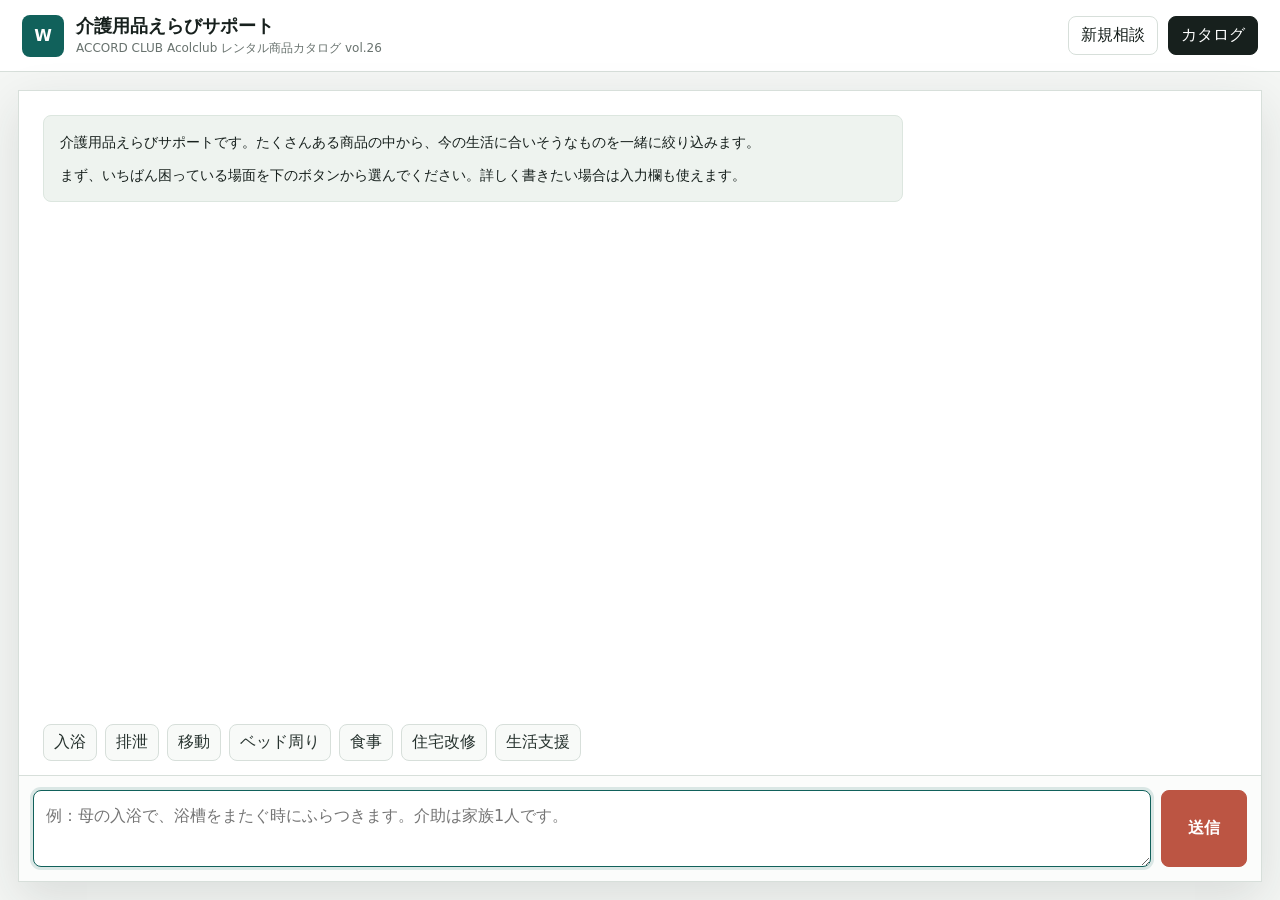
==== index.html @ 6ee480f8 "ページ修正" ====
<!doctype html>
<html lang="ja">
  <head>
    <meta charset="utf-8">
    <meta name="viewport" content="width=device-width, initial-scale=1">
    <title>介護用品えらびサポート</title>
    <link rel="icon" href="data:,">
    <link rel="stylesheet" href="styles.css?v=20260615-2">
  </head>
  <body>
    <div class="app-shell">
      <header class="topbar">
        <div class="brand">
          <div class="brand-mark" aria-hidden="true">W</div>
          <div>
            <h1>介護用品えらびサポート</h1>
            <p>ACCORD CLUB Acolclub レンタル商品カタログ vol.26</p>
          </div>
        </div>
        <div class="topbar-actions">
          <button class="ghost-button" id="resetButton" type="button">新規相談</button>
          <a class="catalog-link" href="catalog-page.html?page=3&print=1" target="_blank" rel="noreferrer">カタログ</a>
        </div>
      </header>

      <main class="workspace">
        <section class="chat-pane" aria-label="相談チャット">
          <div class="messages" id="messages"></div>

          <div class="quick-chips" id="quickChips" aria-label="相談場面">
            <button type="button" data-seed="入浴で困っています">入浴</button>
            <button type="button" data-seed="排泄で困っています">排泄</button>
            <button type="button" data-seed="移動や歩行で困っています">移動</button>
            <button type="button" data-seed="ベッド周りで困っています">ベッド周り</button>
            <button type="button" data-seed="食事で困っています">食事</button>
            <button type="button" data-seed="住宅改修や家の中の動線で困っています">住宅改修</button>
            <button type="button" data-seed="毎日の生活動作で困っています">生活支援</button>
          </div>

          <form class="composer" id="chatForm">
            <textarea
              id="chatInput"
              rows="2"
              placeholder="例：母の入浴で、浴槽をまたぐ時にふらつきます。介助は家族1人です。"
              aria-label="相談内容"
            ></textarea>
            <button type="submit">送信</button>
          </form>
        </section>

        <div class="app-state-store" hidden aria-hidden="true">
          <span id="progressCount">0/5</span>
          <div id="factGrid"></div>
          <span id="catalogSource">P1</span>
          <div id="pageList"></div>
          <span id="previewPage">P1</span>
          <strong id="previewTitle">Acolclub目次</strong>
          <a id="previewLink" href="catalog-page.html?page=3&print=1" target="_blank" rel="noreferrer">PDFで開く</a>
          <div id="previewMedia">
            <img id="previewImage" src="" alt="" hidden>
          </div>
        </div>
      </main>
    </div>

    <script src="catalog-data.js?v=20260615-2"></script>
    <script src="product-data.js?v=20260615-2"></script>
    <script src="app.js?v=20260615-2"></script>
  </body>
</html>
---- styles.css ----
:root {
  color-scheme: light;
  --bg: #f4f6f4;
  --surface: #ffffff;
  --surface-2: #eef3ef;
  --ink: #17201d;
  --muted: #68726e;
  --line: #d7dfda;
  --teal: #11615b;
  --teal-soft: #dfeeed;
  --coral: #bc5543;
  --amber: #b68124;
  --shadow: 0 16px 45px rgba(32, 45, 41, 0.12);
}

* {
  box-sizing: border-box;
}

html,
body {
  height: 100%;
}

body {
  margin: 0;
  background: var(--bg);
  color: var(--ink);
  font-family: "Yu Gothic UI", "Meiryo", system-ui, sans-serif;
  letter-spacing: 0;
}

button,
textarea,
a {
  font: inherit;
}

button {
  cursor: pointer;
}

.app-shell {
  min-height: 100%;
  display: grid;
  grid-template-rows: auto 1fr;
}

.topbar {
  min-height: 72px;
  display: flex;
  align-items: center;
  justify-content: space-between;
  gap: 20px;
  padding: 14px 22px;
  background: var(--surface);
  border-bottom: 1px solid var(--line);
}

.brand {
  display: flex;
  align-items: center;
  gap: 12px;
  min-width: 0;
}

.brand-mark {
  width: 42px;
  height: 42px;
  display: grid;
  place-items: center;
  background: var(--teal);
  color: #fff;
  border-radius: 8px;
  font-weight: 800;
}

.brand h1 {
  margin: 0;
  font-size: 18px;
  line-height: 1.35;
}

.brand p {
  margin: 2px 0 0;
  color: var(--muted);
  font-size: 12px;
}

.topbar-actions {
  display: flex;
  align-items: center;
  gap: 10px;
  flex: 0 0 auto;
}

.ghost-button,
.catalog-link,
.composer button,
.quick-chips button,
.page-button,
.product-catalog-link,
.page-list button {
  border: 1px solid var(--line);
  border-radius: 8px;
  background: var(--surface);
  color: var(--ink);
  text-decoration: none;
  transition: border-color 0.15s ease, background 0.15s ease, transform 0.15s ease;
}

.ghost-button,
.catalog-link {
  min-height: 38px;
  padding: 8px 12px;
}

.catalog-link {
  display: inline-grid;
  place-items: center;
  background: var(--ink);
  color: #fff;
  border-color: var(--ink);
}

.workspace {
  display: block;
  height: calc(100vh - 72px);
  padding: 18px;
}

.chat-pane,
.context-pane {
  min-height: 0;
  background: var(--surface);
  border: 1px solid var(--line);
  box-shadow: var(--shadow);
}

.chat-pane {
  display: grid;
  grid-template-rows: 1fr auto auto;
  overflow: hidden;
  width: 100%;
  height: 100%;
}

.messages {
  min-height: 0;
  overflow: auto;
  padding: 24px;
  display: flex;
  flex-direction: column;
  gap: 14px;
}

.message {
  width: min(100%, 860px);
  border-radius: 8px;
  padding: 14px 16px;
  line-height: 1.75;
  font-size: 14px;
}

.message p {
  margin: 0;
}

.message p + p {
  margin-top: 8px;
}

.message.assistant {
  align-self: flex-start;
  background: var(--surface-2);
  border: 1px solid #dce6df;
}

.message.user {
  align-self: flex-end;
  background: var(--teal);
  color: #fff;
}

.message.rich {
  width: 100%;
  max-width: none;
  background: #fff;
  border-color: var(--line);
}

.message.rich section + section {
  margin-top: 18px;
}

.message.rich h2 {
  margin: 0 0 10px;
  font-size: 15px;
}

.assessment-list {
  margin: 12px 0 0;
  display: grid;
  gap: 8px;
}

.assessment-list div {
  display: grid;
  grid-template-columns: 150px 1fr;
  gap: 12px;
  padding: 8px 0;
  border-top: 1px solid var(--line);
}

.assessment-list dt {
  color: var(--muted);
  font-weight: 700;
}

.assessment-list dd {
  margin: 0;
}

.table-wrap {
  overflow: visible;
  border: 1px solid var(--line);
  border-radius: 8px;
}

table {
  width: 100%;
  min-width: 0;
  table-layout: fixed;
  border-collapse: collapse;
  font-size: 13px;
  line-height: 1.65;
}

th,
td {
  padding: 10px;
  vertical-align: top;
  border-bottom: 1px solid var(--line);
  text-align: left;
  overflow-wrap: anywhere;
}

th {
  background: #f6f8f6;
  color: #39443f;
}

tr:last-child td {
  border-bottom: 0;
}

th:nth-child(1),
td:nth-child(1) {
  width: 24%;
}

th:nth-child(2),
td:nth-child(2) {
  width: 12%;
}

th:nth-child(3),
td:nth-child(3) {
  width: 24%;
}

th:nth-child(4),
td:nth-child(4) {
  width: 22%;
}

th:nth-child(5),
td:nth-child(5) {
  width: 18%;
}

.page-button {
  display: inline-flex;
  align-items: center;
  justify-content: center;
  min-height: 28px;
  margin-top: 8px;
  padding: 3px 8px;
  color: var(--teal);
  border-color: #b8d4d0;
  background: var(--teal-soft);
  font-weight: 700;
}

.product-catalog-link {
  display: inline-flex;
  align-items: center;
  justify-content: center;
  min-height: 28px;
  margin-top: 8px;
  padding: 3px 9px;
  color: var(--teal);
  border-color: #b8d4d0;
  background: var(--teal-soft);
  font-size: 12px;
  font-weight: 700;
}

.product-name strong,
.product-name small,
.product-price,
.cost-note,
.rental-cost span,
.rental-cost small {
  display: block;
}

.product-name strong {
  overflow-wrap: anywhere;
}

.product-name small,
.product-price,
.cost-note,
.rental-cost span,
.rental-cost small {
  margin-top: 4px;
  color: var(--muted);
  font-size: 12px;
  line-height: 1.45;
}

td > .product-price:first-child {
  margin-top: 0;
}

.rental-cost {
  margin-top: 8px;
  padding: 8px;
  border: 1px solid #b8d4d0;
  border-radius: 8px;
  background: #f3faf8;
}

.rental-cost strong {
  display: inline-flex;
  padding: 2px 7px;
  border-radius: 999px;
  background: var(--teal);
  color: #fff;
  font-size: 11px;
  line-height: 1.4;
}

.rental-cost span {
  color: var(--ink);
  font-weight: 700;
}

.action-list {
  margin: 0;
  padding-left: 20px;
}

.consultation-box {
  margin-top: 8px;
  padding: 12px 14px;
  border: 1px solid #b8d4d0;
  border-radius: 8px;
  background: #f3faf8;
}

.consultation-box p {
  margin: 0;
  font-weight: 700;
}

.consultation-box a {
  color: #0f6a5f;
  text-decoration-thickness: 2px;
  text-underline-offset: 3px;
}

.consultation-box a:hover,
.consultation-box a:focus-visible {
  color: #0b4f47;
}

.quick-chips {
  display: flex;
  flex-wrap: wrap;
  gap: 8px;
  padding: 0 24px 14px;
}

.quick-chips[hidden] {
  display: none;
}

.quick-chips button {
  min-height: 34px;
  padding: 7px 10px;
  color: #26322e;
  background: #f8faf8;
}

.choice-list {
  display: grid;
  grid-template-columns: repeat(2, minmax(0, 1fr));
  gap: 8px;
  margin-top: 12px;
}

.choice-list button {
  min-height: 42px;
  padding: 9px 10px;
  border: 1px solid #b8d4d0;
  border-radius: 8px;
  background: #fff;
  color: #26322e;
  text-align: left;
  line-height: 1.45;
  transition: border-color 0.15s ease, background 0.15s ease, transform 0.15s ease;
}

.choice-list button:hover {
  transform: translateY(-1px);
  border-color: var(--teal);
  background: #f3faf8;
}

.choice-list button.selected,
.choice-list button:disabled {
  border-color: var(--teal);
  background: var(--teal-soft);
  color: var(--teal);
  cursor: default;
  transform: none;
}

.composer {
  display: grid;
  grid-template-columns: 1fr 86px;
  gap: 10px;
  padding: 14px;
  border-top: 1px solid var(--line);
  background: #fbfcfb;
}

.composer textarea {
  min-height: 54px;
  max-height: 140px;
  resize: vertical;
  border: 1px solid var(--line);
  border-radius: 8px;
  padding: 12px;
  outline: none;
  line-height: 1.6;
}

.composer textarea:focus {
  border-color: var(--teal);
  box-shadow: 0 0 0 3px rgba(17, 97, 91, 0.14);
}

.composer button {
  min-height: 54px;
  background: var(--coral);
  color: #fff;
  border-color: var(--coral);
  font-weight: 700;
}

.context-pane {
  display: grid;
  grid-template-rows: auto auto 1fr;
  gap: 12px;
  padding: 14px;
  overflow: hidden;
}

.state-block {
  border-bottom: 1px solid var(--line);
  padding-bottom: 12px;
}

.section-heading {
  display: flex;
  justify-content: space-between;
  align-items: center;
  gap: 12px;
  margin-bottom: 10px;
}

.section-heading h2 {
  margin: 0;
  font-size: 14px;
}

.section-heading span {
  color: var(--muted);
  font-size: 12px;
  font-weight: 700;
}

.fact-grid {
  display: grid;
  gap: 8px;
}

.fact {
  display: grid;
  grid-template-columns: 92px minmax(0, 1fr);
  align-items: start;
  gap: 10px;
  min-height: 42px;
  padding: 9px 10px;
  border: 1px solid var(--line);
  border-radius: 8px;
  background: #fbfcfb;
}

.fact span {
  color: var(--muted);
  font-size: 12px;
  font-weight: 700;
}

.fact strong {
  min-width: 0;
  font-size: 12px;
  line-height: 1.55;
}

.fact.empty strong {
  color: #8a938f;
}

.fact.filled {
  border-color: #b7d4cd;
  background: #f3faf8;
}

.page-list {
  display: grid;
  grid-template-columns: repeat(2, minmax(0, 1fr));
  gap: 8px;
}

.page-list button {
  min-height: 52px;
  padding: 9px 10px;
  display: grid;
  grid-template-columns: 48px 1fr;
  align-items: center;
  gap: 8px;
  text-align: left;
  background: #fbfcfb;
}

.page-list span {
  display: inline-grid;
  place-items: center;
  height: 32px;
  border-radius: 8px;
  background: var(--teal-soft);
  color: var(--teal);
  font-size: 12px;
  font-weight: 800;
}

.page-list strong {
  min-width: 0;
  font-size: 12px;
  line-height: 1.35;
  overflow-wrap: anywhere;
}

.catalog-preview {
  min-height: 0;
  overflow: hidden;
  border: 1px solid var(--line);
  border-radius: 8px;
  background: #f6f8f6;
  display: grid;
  grid-template-rows: auto 1fr;
}

.preview-top {
  min-height: 48px;
  display: flex;
  align-items: center;
  justify-content: space-between;
  gap: 12px;
  padding: 10px;
  border-bottom: 1px solid var(--line);
  background: #fff;
}

.preview-top div {
  display: flex;
  align-items: center;
  gap: 8px;
  min-width: 0;
}

.preview-top span {
  display: inline-grid;
  place-items: center;
  min-width: 44px;
  min-height: 30px;
  border-radius: 8px;
  background: var(--teal-soft);
  color: var(--teal);
  font-size: 12px;
  font-weight: 800;
}

.preview-top strong {
  min-width: 0;
  overflow: hidden;
  text-overflow: ellipsis;
  white-space: nowrap;
  font-size: 13px;
}

.preview-top a {
  flex: 0 0 auto;
  border: 1px solid var(--line);
  border-radius: 8px;
  padding: 7px 10px;
  color: var(--ink);
  text-decoration: none;
  font-size: 12px;
  font-weight: 700;
  background: #fbfcfb;
}

.preview-media {
  min-height: 0;
  display: grid;
  place-items: center;
  padding: 14px;
  background: #eef3ef;
}

.preview-media img {
  max-width: 100%;
  max-height: 100%;
  display: block;
  border-radius: 8px;
  object-fit: contain;
  box-shadow: 0 12px 28px rgba(32, 45, 41, 0.14);
}

.preview-media[data-empty="true"]::before {
  content: "プレビュー画像なし";
  color: var(--muted);
  font-size: 13px;
}

.ghost-button:hover,
.catalog-link:hover,
.quick-chips button:hover,
.page-button:hover,
.product-catalog-link:hover,
.page-list button:hover,
.composer button:hover {
  transform: translateY(-1px);
  border-color: var(--teal);
}

@media (max-width: 1050px) {
  .workspace {
    height: calc(100vh - 72px);
  }

  .chat-pane {
    min-height: 650px;
  }
}

@media (max-width: 640px) {
  .topbar {
    align-items: flex-start;
    flex-direction: column;
    gap: 12px;
    min-height: auto;
    padding: 14px;
  }

  .topbar-actions {
    width: 100%;
  }

  .ghost-button,
  .catalog-link {
    flex: 1 1 0;
    text-align: center;
  }

  .workspace {
    padding: 10px;
    gap: 10px;
    height: auto;
  }

  .messages {
    padding: 14px;
  }

  .message {
    padding: 12px;
  }

  .assessment-list div {
    grid-template-columns: 1fr;
    gap: 4px;
  }

  .composer {
    grid-template-columns: 1fr;
  }

  .composer button {
    min-height: 44px;
  }

  .choice-list {
    grid-template-columns: 1fr;
  }

  .table-wrap {
    border: 0;
    border-radius: 0;
  }

  table,
  thead,
  tbody,
  tr,
  th,
  td {
    display: block;
    width: 100%;
  }

  th:nth-child(1),
  td:nth-child(1),
  th:nth-child(2),
  td:nth-child(2),
  th:nth-child(3),
  td:nth-child(3),
  th:nth-child(4),
  td:nth-child(4),
  th:nth-child(5),
  td:nth-child(5) {
    width: 100%;
  }

  thead {
    display: none;
  }

  tr {
    border: 1px solid var(--line);
    border-radius: 8px;
    background: #fff;
    overflow: hidden;
  }

  tr + tr {
    margin-top: 10px;
  }

  td {
    border-bottom: 1px solid var(--line);
    padding: 10px 12px;
  }

  td:last-child {
    border-bottom: 0;
  }

  td::before {
    content: attr(data-label);
    display: block;
    margin-bottom: 4px;
    color: var(--muted);
    font-size: 11px;
    font-weight: 800;
  }

  .fact {
    grid-template-columns: 1fr;
    gap: 4px;
  }

  .page-list {
    grid-template-columns: 1fr;
  }
}
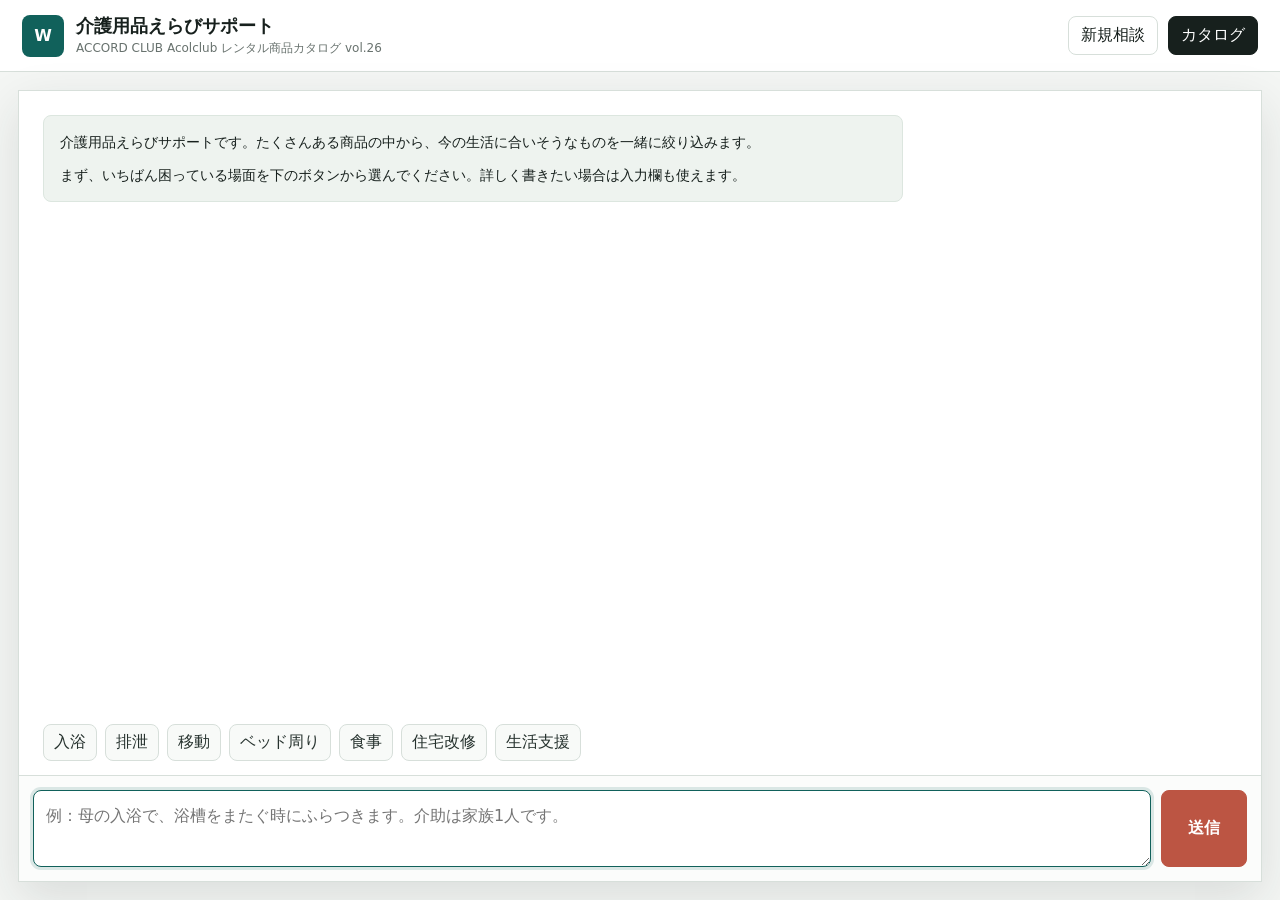
==== commit 66d93a47: "画像修正" ====
--- a/index.html
+++ b/index.html
@@ -5,7 +5,7 @@
     <meta name="viewport" content="width=device-width, initial-scale=1">
     <title>介護用品えらびサポート</title>
     <link rel="icon" href="data:,">
-    <link rel="stylesheet" href="styles.css?v=20260615-2">
+    <link rel="stylesheet" href="styles.css?v=20260615-3">
   </head>
   <body>
     <div class="app-shell">
@@ -19,7 +19,7 @@
         </div>
         <div class="topbar-actions">
           <button class="ghost-button" id="resetButton" type="button">新規相談</button>
-          <a class="catalog-link" href="catalog-page.html?page=3&print=1" target="_blank" rel="noreferrer">カタログ</a>
+          <a class="catalog-link" href="catalog-page.html?page=3&print=1&v=20260615-3" target="_blank" rel="noreferrer">カタログ</a>
         </div>
       </header>
 
@@ -55,7 +55,7 @@
           <div id="pageList"></div>
           <span id="previewPage">P1</span>
           <strong id="previewTitle">Acolclub目次</strong>
-          <a id="previewLink" href="catalog-page.html?page=3&print=1" target="_blank" rel="noreferrer">PDFで開く</a>
+          <a id="previewLink" href="catalog-page.html?page=3&print=1&v=20260615-3" target="_blank" rel="noreferrer">PDFで開く</a>
           <div id="previewMedia">
             <img id="previewImage" src="" alt="" hidden>
           </div>
@@ -63,8 +63,8 @@
       </main>
     </div>
 
-    <script src="catalog-data.js?v=20260615-2"></script>
-    <script src="product-data.js?v=20260615-2"></script>
-    <script src="app.js?v=20260615-2"></script>
+    <script src="catalog-data.js?v=20260615-3"></script>
+    <script src="product-data.js?v=20260615-3"></script>
+    <script src="app.js?v=20260615-3"></script>
   </body>
 </html>
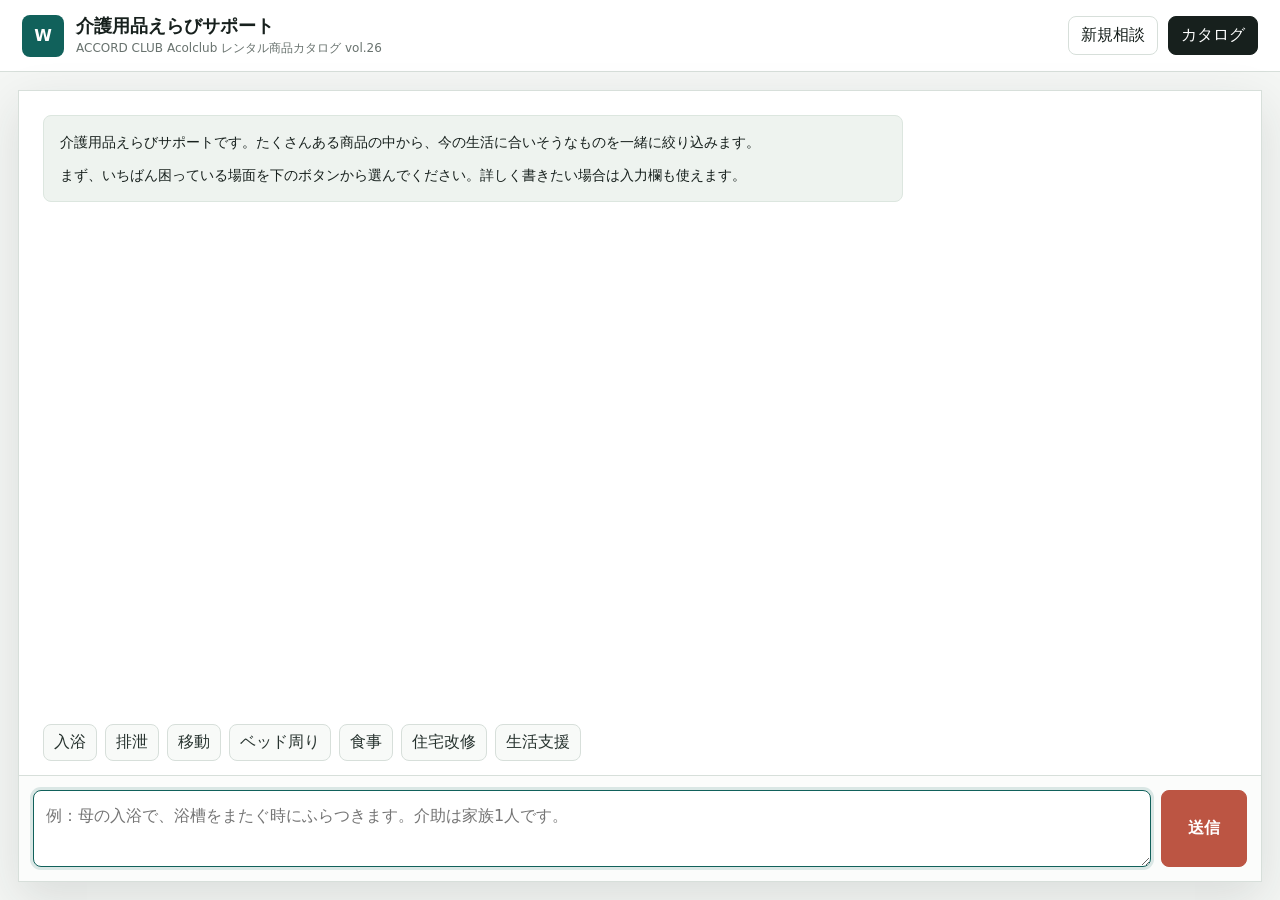
==== commit 42bcd192: "カタログリンクをPDF直リンクに戻す" ====
--- a/index.html
+++ b/index.html
@@ -5,7 +5,7 @@
     <meta name="viewport" content="width=device-width, initial-scale=1">
     <title>介護用品えらびサポート</title>
     <link rel="icon" href="data:,">
-    <link rel="stylesheet" href="styles.css?v=20260615-3">
+    <link rel="stylesheet" href="styles.css?v=20260615-4">
   </head>
   <body>
     <div class="app-shell">
@@ -19,7 +19,7 @@
         </div>
         <div class="topbar-actions">
           <button class="ghost-button" id="resetButton" type="button">新規相談</button>
-          <a class="catalog-link" href="catalog-page.html?page=3&print=1&v=20260615-3" target="_blank" rel="noreferrer">カタログ</a>
+          <a class="catalog-link" href="acolclub.pdf#page=3" target="_blank" rel="noreferrer">カタログ</a>
         </div>
       </header>
 
@@ -55,7 +55,7 @@
           <div id="pageList"></div>
           <span id="previewPage">P1</span>
           <strong id="previewTitle">Acolclub目次</strong>
-          <a id="previewLink" href="catalog-page.html?page=3&print=1&v=20260615-3" target="_blank" rel="noreferrer">PDFで開く</a>
+          <a id="previewLink" href="acolclub.pdf#page=3" target="_blank" rel="noreferrer">PDFで開く</a>
           <div id="previewMedia">
             <img id="previewImage" src="" alt="" hidden>
           </div>
@@ -63,8 +63,8 @@
       </main>
     </div>
 
-    <script src="catalog-data.js?v=20260615-3"></script>
-    <script src="product-data.js?v=20260615-3"></script>
-    <script src="app.js?v=20260615-3"></script>
+    <script src="catalog-data.js?v=20260615-4"></script>
+    <script src="product-data.js?v=20260615-4"></script>
+    <script src="app.js?v=20260615-4"></script>
   </body>
 </html>
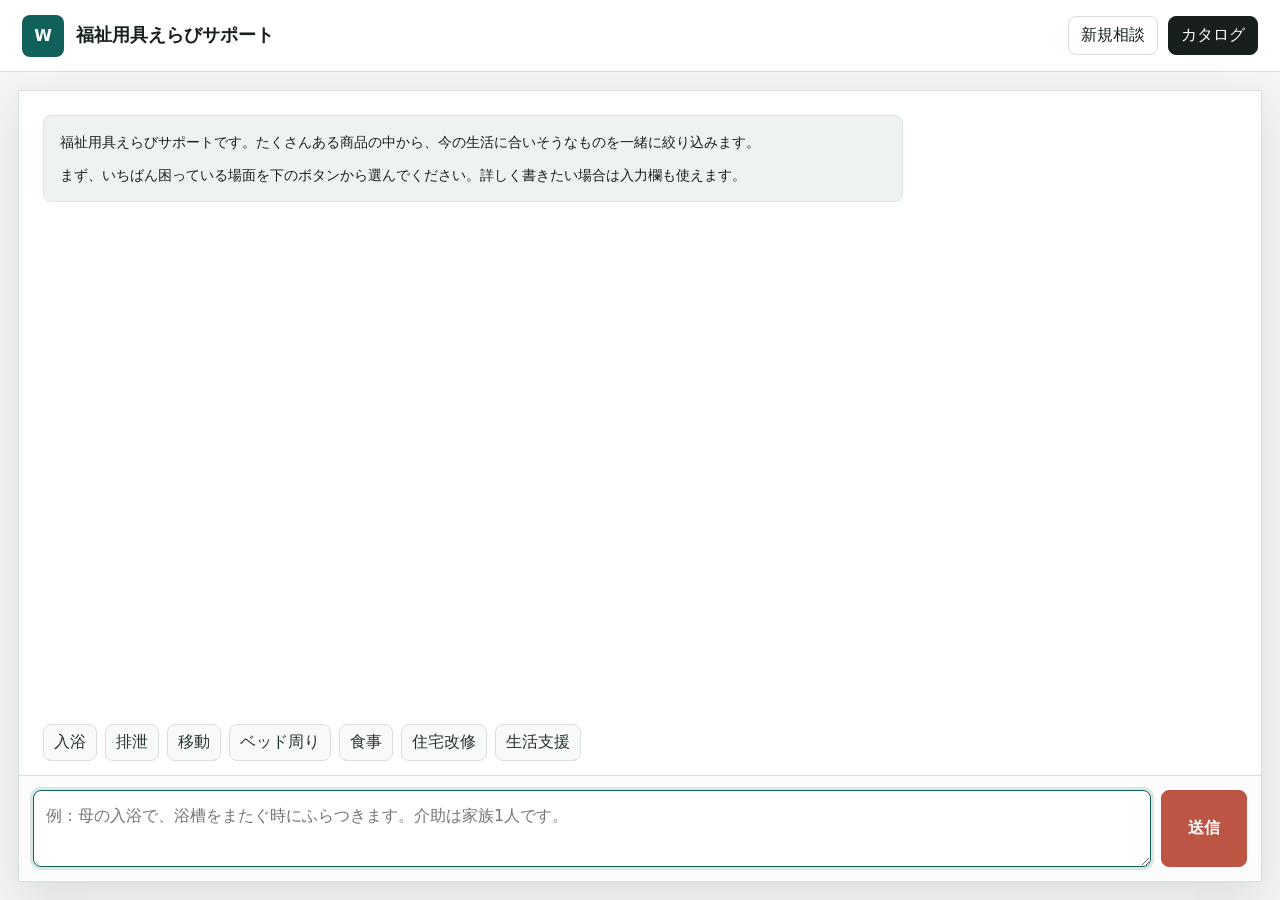
==== commit 9a356d9d: "Add files via upload" ====
--- a/index.html
+++ b/index.html
@@ -3,9 +3,9 @@
   <head>
     <meta charset="utf-8">
     <meta name="viewport" content="width=device-width, initial-scale=1">
-    <title>介護用品えらびサポート</title>
+    <title>福祉用具えらびサポート</title>
     <link rel="icon" href="data:,">
-    <link rel="stylesheet" href="styles.css?v=20260615-4">
+    <link rel="stylesheet" href="styles.css?v=20260617-1">
   </head>
   <body>
     <div class="app-shell">
@@ -13,8 +13,7 @@
         <div class="brand">
           <div class="brand-mark" aria-hidden="true">W</div>
           <div>
-            <h1>介護用品えらびサポート</h1>
-            <p>ACCORD CLUB Acolclub レンタル商品カタログ vol.26</p>
+            <h1>福祉用具えらびサポート</h1>
           </div>
         </div>
         <div class="topbar-actions">
@@ -63,8 +62,8 @@
       </main>
     </div>
 
-    <script src="catalog-data.js?v=20260615-4"></script>
-    <script src="product-data.js?v=20260615-4"></script>
-    <script src="app.js?v=20260615-4"></script>
+    <script src="catalog-data.js?v=20260617-1"></script>
+    <script src="product-data.js?v=20260617-1"></script>
+    <script src="app.js?v=20260617-1"></script>
   </body>
 </html>
--- a/styles.css
+++ b/styles.css
@@ -362,6 +362,13 @@
   padding-left: 20px;
 }
 
+.condition-summary {
+  margin: 0;
+  color: var(--ink);
+  font-weight: 700;
+  line-height: 1.7;
+}
+
 .consultation-box {
   margin-top: 8px;
   padding: 12px 14px;
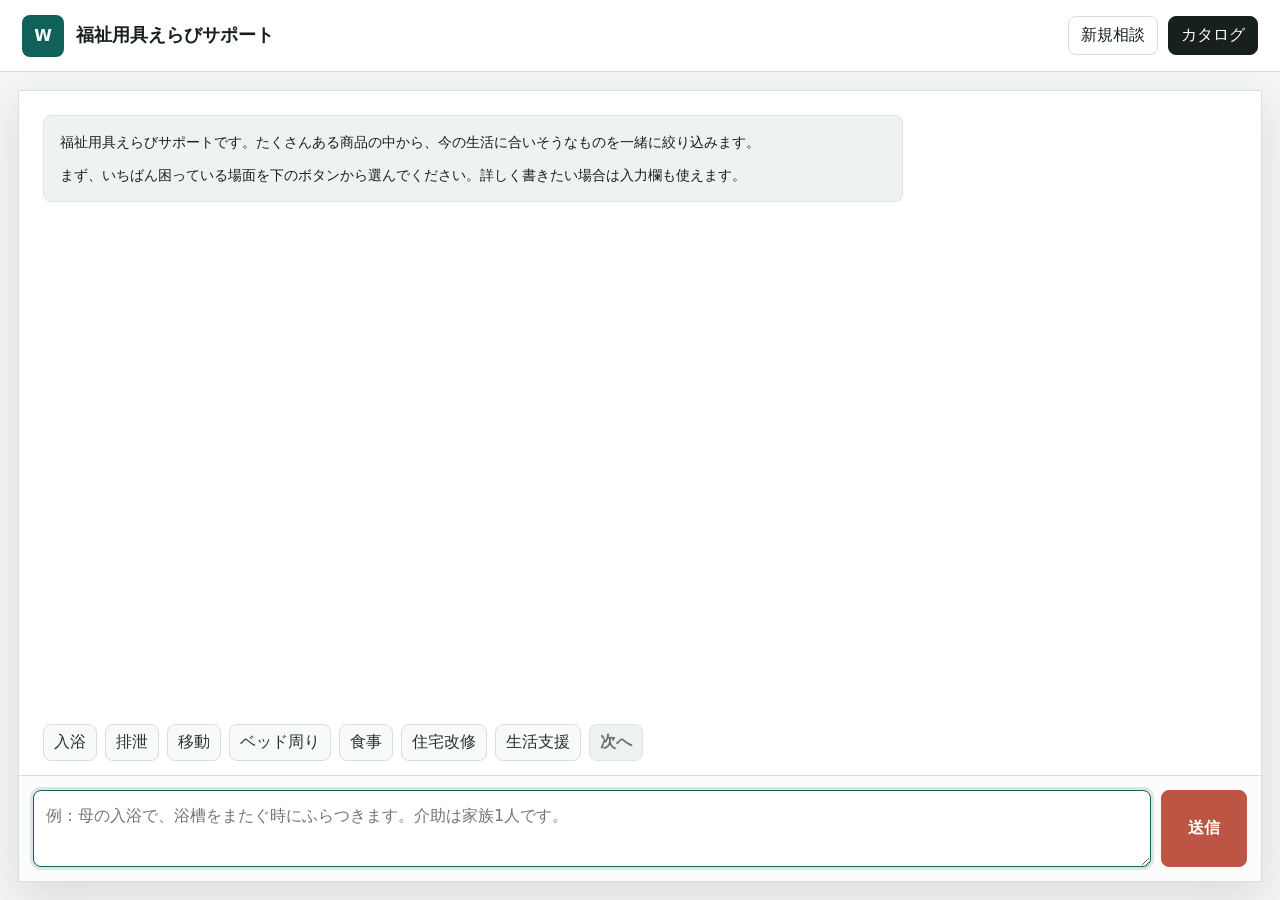
==== commit d88d515d: "価格表示・概要表示修正" ====
--- a/index.html
+++ b/index.html
@@ -34,6 +34,7 @@
             <button type="button" data-seed="食事で困っています">食事</button>
             <button type="button" data-seed="住宅改修や家の中の動線で困っています">住宅改修</button>
             <button type="button" data-seed="毎日の生活動作で困っています">生活支援</button>
+            <button class="quick-submit" type="button" data-quick-submit disabled>次へ</button>
           </div>
 
           <form class="composer" id="chatForm">
--- a/styles.css
+++ b/styles.css
@@ -198,6 +198,47 @@
   font-size: 15px;
 }
 
+.selection-chips {
+  margin-bottom: 12px;
+  padding: 10px 12px;
+  border: 1px solid #d8e8e4;
+  border-radius: 8px;
+  background: #f7fbf9;
+}
+
+.selection-chips > strong {
+  display: block;
+  margin-bottom: 8px;
+  color: var(--muted);
+  font-size: 12px;
+}
+
+.selection-chips > div {
+  display: flex;
+  flex-wrap: wrap;
+  gap: 6px;
+}
+
+.selection-chip {
+  display: inline-flex;
+  align-items: center;
+  gap: 5px;
+  max-width: 100%;
+  padding: 4px 8px;
+  border: 1px solid #b8d4d0;
+  border-radius: 999px;
+  background: #fff;
+  color: var(--ink);
+  font-size: 12px;
+  font-weight: 700;
+  overflow-wrap: anywhere;
+}
+
+.selection-chip small {
+  color: var(--teal);
+  font-size: 11px;
+}
+
 .assessment-list {
   margin: 12px 0 0;
   display: grid;
@@ -256,17 +297,17 @@
 
 th:nth-child(1),
 td:nth-child(1) {
-  width: 24%;
+  width: 22%;
 }
 
 th:nth-child(2),
 td:nth-child(2) {
-  width: 12%;
+  width: 14%;
 }
 
 th:nth-child(3),
 td:nth-child(3) {
-  width: 24%;
+  width: 12%;
 }
 
 th:nth-child(4),
@@ -276,7 +317,12 @@
 
 th:nth-child(5),
 td:nth-child(5) {
-  width: 18%;
+  width: 16%;
+}
+
+th:nth-child(6),
+td:nth-child(6) {
+  width: 14%;
 }
 
 .page-button {
@@ -304,6 +350,55 @@
   background: var(--teal-soft);
   font-size: 12px;
   font-weight: 700;
+}
+
+.product-overview {
+  margin-top: 8px;
+}
+
+.product-overview summary {
+  display: inline-flex;
+  align-items: center;
+  min-height: 28px;
+  padding: 3px 9px;
+  border: 1px solid #b8d4d0;
+  border-radius: 8px;
+  background: #fff;
+  color: var(--teal);
+  font-size: 12px;
+  font-weight: 700;
+  cursor: pointer;
+}
+
+.product-overview-list {
+  margin: 8px 0 0;
+  padding: 9px;
+  border: 1px solid #d8e8e4;
+  border-radius: 8px;
+  background: #f7fbf9;
+}
+
+.product-overview-list div + div {
+  margin-top: 8px;
+  padding-top: 8px;
+  border-top: 1px solid #dce6df;
+}
+
+.product-overview-list dt {
+  color: var(--teal);
+  font-size: 12px;
+  font-weight: 700;
+}
+
+.product-overview-list dd {
+  margin: 2px 0 0;
+  color: var(--ink);
+  font-size: 12px;
+  line-height: 1.55;
+}
+
+.product-overview-list .product-catalog-link {
+  margin-top: 0;
 }
 
 .product-name strong,
@@ -411,11 +506,36 @@
   background: #f8faf8;
 }
 
+.quick-chips button.selected {
+  border-color: var(--teal);
+  background: var(--teal-soft);
+  color: var(--teal);
+}
+
+.quick-chips .quick-submit {
+  background: var(--teal);
+  color: #fff;
+  font-weight: 700;
+}
+
+.quick-chips .quick-submit:disabled {
+  border-color: #dce6df;
+  background: #eef3f1;
+  color: var(--muted);
+  cursor: default;
+}
+
 .choice-list {
   display: grid;
   grid-template-columns: repeat(2, minmax(0, 1fr));
   gap: 8px;
   margin-top: 12px;
+}
+
+.choice-hint {
+  margin-top: 10px;
+  color: var(--muted);
+  font-size: 12px;
 }
 
 .choice-list button {
@@ -443,6 +563,48 @@
   color: var(--teal);
   cursor: default;
   transform: none;
+}
+
+.choice-list button:disabled:not(.selected) {
+  border-color: #dce6df;
+  background: #f8faf8;
+  color: var(--muted);
+}
+
+.choice-actions {
+  display: flex;
+  justify-content: flex-end;
+  margin-top: 10px;
+}
+
+.choice-actions button,
+.undo-button {
+  min-height: 34px;
+  padding: 7px 12px;
+  border: 1px solid #b8d4d0;
+  border-radius: 8px;
+  background: var(--teal);
+  color: #fff;
+  font-weight: 700;
+}
+
+.choice-actions button:disabled {
+  border-color: #dce6df;
+  background: #eef3f1;
+  color: var(--muted);
+  cursor: default;
+}
+
+.undo-message {
+  align-self: flex-start;
+  padding: 0;
+  border: 0;
+  background: transparent;
+}
+
+.undo-button {
+  background: #fff;
+  color: var(--teal);
 }
 
 .composer {
@@ -761,7 +923,9 @@
   th:nth-child(4),
   td:nth-child(4),
   th:nth-child(5),
-  td:nth-child(5) {
+  td:nth-child(5),
+  th:nth-child(6),
+  td:nth-child(6) {
     width: 100%;
   }
 
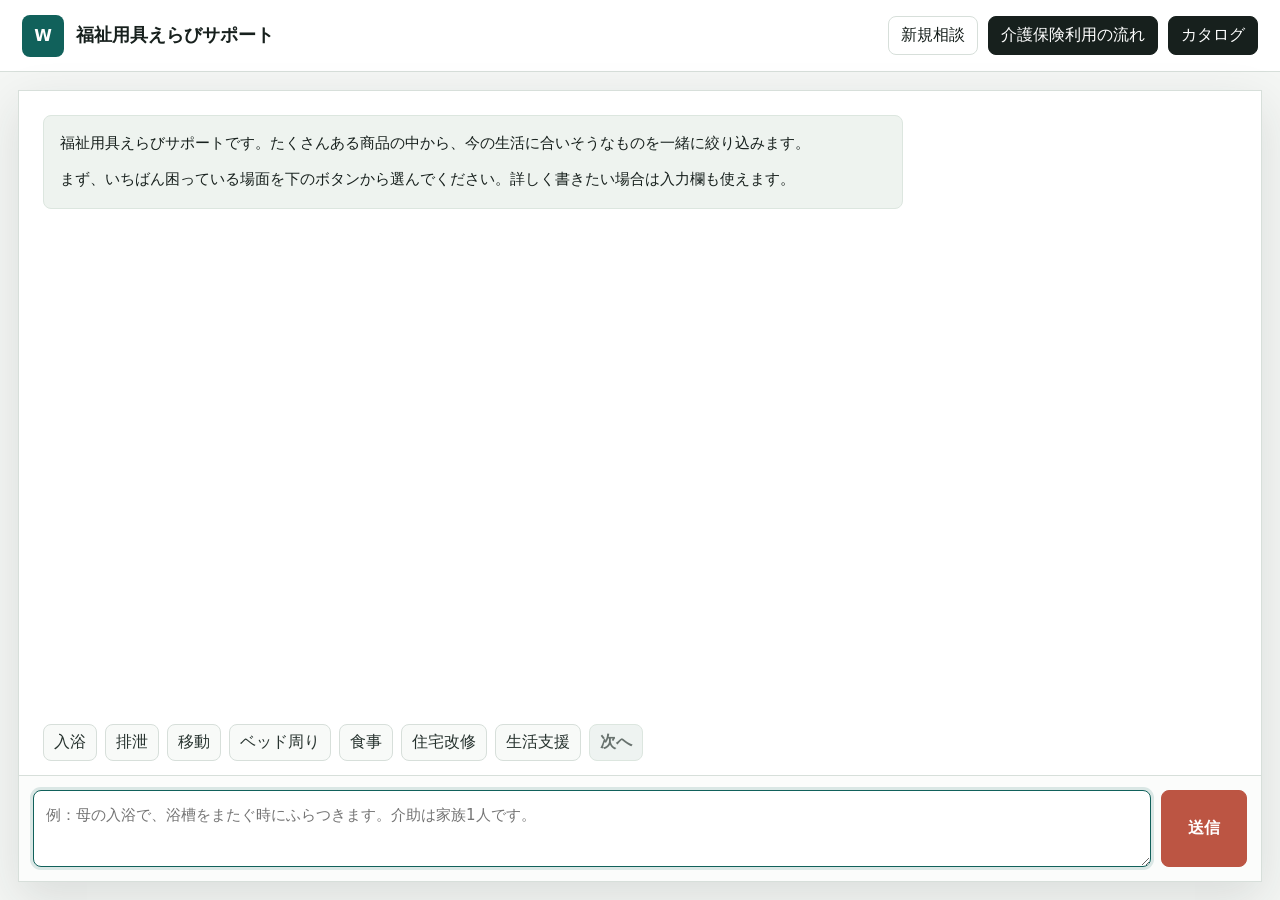
==== commit c50d10af: "介護保険利用の流れボタンを追加" ====
--- a/index.html
+++ b/index.html
@@ -18,6 +18,7 @@
         </div>
         <div class="topbar-actions">
           <button class="ghost-button" id="resetButton" type="button">新規相談</button>
+          <button class="catalog-link" id="insuranceFlowButton" type="button">介護保険利用の流れ</button>
           <a class="catalog-link" href="acolclub.pdf#page=3" target="_blank" rel="noreferrer">カタログ</a>
         </div>
       </header>
--- a/styles.css
+++ b/styles.css
@@ -158,8 +158,8 @@
   width: min(100%, 860px);
   border-radius: 8px;
   padding: 14px 16px;
-  line-height: 1.75;
-  font-size: 14px;
+  line-height: 1.85;
+  font-size: 15px;
 }
 
 .message p {
@@ -195,7 +195,7 @@
 
 .message.rich h2 {
   margin: 0 0 10px;
-  font-size: 15px;
+  font-size: 16px;
 }
 
 .selection-chips {
@@ -210,7 +210,7 @@
   display: block;
   margin-bottom: 8px;
   color: var(--muted);
-  font-size: 12px;
+  font-size: 13px;
 }
 
 .selection-chips > div {
@@ -229,14 +229,14 @@
   border-radius: 999px;
   background: #fff;
   color: var(--ink);
+  font-size: 13px;
+  font-weight: 700;
+  overflow-wrap: anywhere;
+}
+
+.selection-chip small {
+  color: var(--teal);
   font-size: 12px;
-  font-weight: 700;
-  overflow-wrap: anywhere;
-}
-
-.selection-chip small {
-  color: var(--teal);
-  font-size: 11px;
 }
 
 .assessment-list {
@@ -273,8 +273,8 @@
   min-width: 0;
   table-layout: fixed;
   border-collapse: collapse;
-  font-size: 13px;
-  line-height: 1.65;
+  font-size: 14px;
+  line-height: 1.75;
 }
 
 th,
@@ -297,32 +297,22 @@
 
 th:nth-child(1),
 td:nth-child(1) {
-  width: 22%;
+  width: 30%;
 }
 
 th:nth-child(2),
 td:nth-child(2) {
-  width: 14%;
+  width: 17%;
 }
 
 th:nth-child(3),
 td:nth-child(3) {
-  width: 12%;
+  width: 28%;
 }
 
 th:nth-child(4),
 td:nth-child(4) {
-  width: 22%;
-}
-
-th:nth-child(5),
-td:nth-child(5) {
-  width: 16%;
-}
-
-th:nth-child(6),
-td:nth-child(6) {
-  width: 14%;
+  width: 25%;
 }
 
 .page-button {
@@ -348,8 +338,144 @@
   color: var(--teal);
   border-color: #b8d4d0;
   background: var(--teal-soft);
-  font-size: 12px;
-  font-weight: 700;
+  font-size: 13px;
+  font-weight: 700;
+}
+
+.product-catalog-button {
+  cursor: zoom-in;
+  font: inherit;
+}
+
+.product-image-button,
+.product-image-frame {
+  display: flex;
+  align-items: center;
+  justify-content: center;
+  width: min(160px, 100%);
+  margin: 0 0 8px;
+  padding: 6px;
+  border: 1px solid var(--line);
+  border-radius: 8px;
+  background: #fff;
+}
+
+.product-image-button {
+  color: inherit;
+  cursor: zoom-in;
+  font: inherit;
+  text-decoration: none;
+}
+
+.product-image-button:hover,
+.product-image-button:focus-visible {
+  border-color: #9ccac3;
+  box-shadow: 0 0 0 3px rgba(17, 105, 94, 0.12);
+  outline: none;
+}
+
+.product-image {
+  display: block;
+  width: 100%;
+  max-width: 148px;
+  height: 112px;
+  object-fit: contain;
+}
+
+.product-image-modal {
+  position: fixed;
+  inset: 0;
+  z-index: 1000;
+  display: grid;
+  place-items: center;
+  padding: 18px;
+  background: rgba(14, 34, 31, 0.72);
+}
+
+.product-image-modal-card {
+  width: min(92vw, 820px);
+  max-height: 88vh;
+  margin: 0;
+  padding: 14px;
+  border-radius: 8px;
+  background: #fff;
+  box-shadow: 0 18px 52px rgba(0, 0, 0, 0.24);
+}
+
+.product-image-modal-card img {
+  display: block;
+  width: 100%;
+  max-height: 72vh;
+  object-fit: contain;
+}
+
+.product-image-modal-card figcaption {
+  margin-top: 10px;
+  color: var(--ink);
+  font-weight: 800;
+  line-height: 1.5;
+  text-align: center;
+}
+
+.product-image-modal-close {
+  position: fixed;
+  top: 14px;
+  right: 14px;
+  min-height: 40px;
+  padding: 8px 12px;
+  border: 1px solid rgba(255, 255, 255, 0.5);
+  border-radius: 8px;
+  background: #fff;
+  color: var(--teal);
+  font-weight: 800;
+  cursor: pointer;
+}
+
+.catalog-page-modal {
+  position: fixed;
+  inset: 0;
+  z-index: 1000;
+  padding: 14px;
+  overflow-y: auto;
+  background: rgba(14, 34, 31, 0.72);
+}
+
+.catalog-page-modal-card {
+  width: min(100%, 1200px);
+  margin: 0 auto;
+  padding: 12px;
+  border-radius: 8px;
+  background: #fff;
+  box-shadow: 0 18px 52px rgba(0, 0, 0, 0.24);
+}
+
+.catalog-page-modal-card img {
+  display: block;
+  width: 100%;
+  height: auto;
+}
+
+.catalog-page-modal-card figcaption {
+  margin-bottom: 10px;
+  color: var(--ink);
+  font-weight: 800;
+  line-height: 1.5;
+  text-align: center;
+}
+
+.catalog-page-modal-close {
+  position: fixed;
+  top: 14px;
+  right: 14px;
+  z-index: 1001;
+  min-height: 40px;
+  padding: 8px 12px;
+  border: 1px solid rgba(255, 255, 255, 0.5);
+  border-radius: 8px;
+  background: #fff;
+  color: var(--teal);
+  font-weight: 800;
+  cursor: pointer;
 }
 
 .product-overview {
@@ -365,7 +491,7 @@
   border-radius: 8px;
   background: #fff;
   color: var(--teal);
-  font-size: 12px;
+  font-size: 13px;
   font-weight: 700;
   cursor: pointer;
 }
@@ -386,19 +512,126 @@
 
 .product-overview-list dt {
   color: var(--teal);
-  font-size: 12px;
+  font-size: 13px;
   font-weight: 700;
 }
 
 .product-overview-list dd {
   margin: 2px 0 0;
   color: var(--ink);
-  font-size: 12px;
-  line-height: 1.55;
+  font-size: 13px;
+  line-height: 1.65;
 }
 
 .product-overview-list .product-catalog-link {
   margin-top: 0;
+}
+
+.consultation-add-button {
+  display: inline-flex;
+  align-items: center;
+  justify-content: center;
+  min-height: 28px;
+  margin-top: 8px;
+  padding: 3px 9px;
+  border: 1px solid var(--teal);
+  border-radius: 8px;
+  background: var(--teal);
+  color: #fff;
+  font-size: 13px;
+  font-weight: 700;
+}
+
+.consultation-add-button.added,
+.consultation-add-button:disabled {
+  border-color: #dce6df;
+  background: #eef3f1;
+  color: var(--muted);
+  cursor: default;
+}
+
+.consultation-list-section {
+  margin-top: 18px;
+  padding: 12px;
+  border: 1px solid #b8d4d0;
+  border-radius: 8px;
+  background: #f7fbf9;
+}
+
+.consultation-list-heading {
+  display: flex;
+  align-items: center;
+  justify-content: space-between;
+  gap: 12px;
+}
+
+.consultation-list-heading h2 {
+  margin: 0;
+}
+
+.consultation-list-heading button,
+.consultation-list-items button {
+  min-height: 30px;
+  padding: 5px 10px;
+  border: 1px solid #b8d4d0;
+  border-radius: 8px;
+  background: #fff;
+  color: var(--teal);
+  font-size: 13px;
+  font-weight: 700;
+}
+
+.consultation-list-heading button:disabled {
+  border-color: #dce6df;
+  background: #eef3f1;
+  color: var(--muted);
+  cursor: default;
+}
+
+.consultation-list-empty {
+  margin-top: 8px;
+  color: var(--muted);
+  font-size: 14px;
+}
+
+.consultation-list-items {
+  display: grid;
+  gap: 8px;
+  margin: 10px 0 0;
+  padding: 0;
+  list-style: none;
+}
+
+.consultation-list-items li {
+  display: grid;
+  grid-template-columns: minmax(0, 1fr) auto;
+  gap: 10px;
+  align-items: start;
+  padding: 10px;
+  border: 1px solid #d8e8e4;
+  border-radius: 8px;
+  background: #fff;
+}
+
+.consultation-list-items strong,
+.consultation-list-items span,
+.consultation-list-items a {
+  display: block;
+}
+
+.consultation-list-items span,
+.consultation-list-items a {
+  margin-top: 3px;
+  font-size: 13px;
+}
+
+.consultation-list-items span {
+  color: var(--muted);
+}
+
+.consultation-list-items a {
+  color: var(--teal);
+  font-weight: 700;
 }
 
 .product-name strong,
@@ -421,8 +654,8 @@
 .rental-cost small {
   margin-top: 4px;
   color: var(--muted);
-  font-size: 12px;
-  line-height: 1.45;
+  font-size: 13px;
+  line-height: 1.55;
 }
 
 td > .product-price:first-child {
@@ -452,6 +685,19 @@
   font-weight: 700;
 }
 
+.rental-burden-list {
+  margin: 6px 0 0;
+  padding-left: 18px;
+  color: var(--ink);
+  font-size: 13px;
+  line-height: 1.6;
+  font-weight: 700;
+}
+
+.rental-burden-list li + li {
+  margin-top: 2px;
+}
+
 .action-list {
   margin: 0;
   padding-left: 20px;
@@ -535,7 +781,7 @@
 .choice-hint {
   margin-top: 10px;
   color: var(--muted);
-  font-size: 12px;
+  font-size: 13px;
 }
 
 .choice-list button {
@@ -546,7 +792,8 @@
   background: #fff;
   color: #26322e;
   text-align: left;
-  line-height: 1.45;
+  font-size: 14px;
+  line-height: 1.55;
   transition: border-color 0.15s ease, background 0.15s ease, transform 0.15s ease;
 }
 
@@ -624,7 +871,8 @@
   border-radius: 8px;
   padding: 12px;
   outline: none;
-  line-height: 1.6;
+  font-size: 15px;
+  line-height: 1.7;
 }
 
 .composer textarea:focus {
@@ -663,7 +911,7 @@
 
 .section-heading h2 {
   margin: 0;
-  font-size: 14px;
+  font-size: 15px;
 }
 
 .section-heading span {
@@ -697,8 +945,8 @@
 
 .fact strong {
   min-width: 0;
-  font-size: 12px;
-  line-height: 1.55;
+  font-size: 13px;
+  line-height: 1.65;
 }
 
 .fact.empty strong {
@@ -921,11 +1169,7 @@
   th:nth-child(3),
   td:nth-child(3),
   th:nth-child(4),
-  td:nth-child(4),
-  th:nth-child(5),
-  td:nth-child(5),
-  th:nth-child(6),
-  td:nth-child(6) {
+  td:nth-child(4) {
     width: 100%;
   }
 
@@ -938,6 +1182,7 @@
     border-radius: 8px;
     background: #fff;
     overflow: hidden;
+    line-height: 1.75;
   }
 
   tr + tr {
@@ -946,7 +1191,7 @@
 
   td {
     border-bottom: 1px solid var(--line);
-    padding: 10px 12px;
+    padding: 12px 14px;
   }
 
   td:last-child {
@@ -958,8 +1203,21 @@
     display: block;
     margin-bottom: 4px;
     color: var(--muted);
-    font-size: 11px;
+    font-size: 12px;
     font-weight: 800;
+  }
+
+  .consultation-list-heading {
+    align-items: stretch;
+    flex-direction: column;
+  }
+
+  .consultation-list-items li {
+    grid-template-columns: 1fr;
+  }
+
+  .consultation-list-items button {
+    width: 100%;
   }
 
   .fact {
